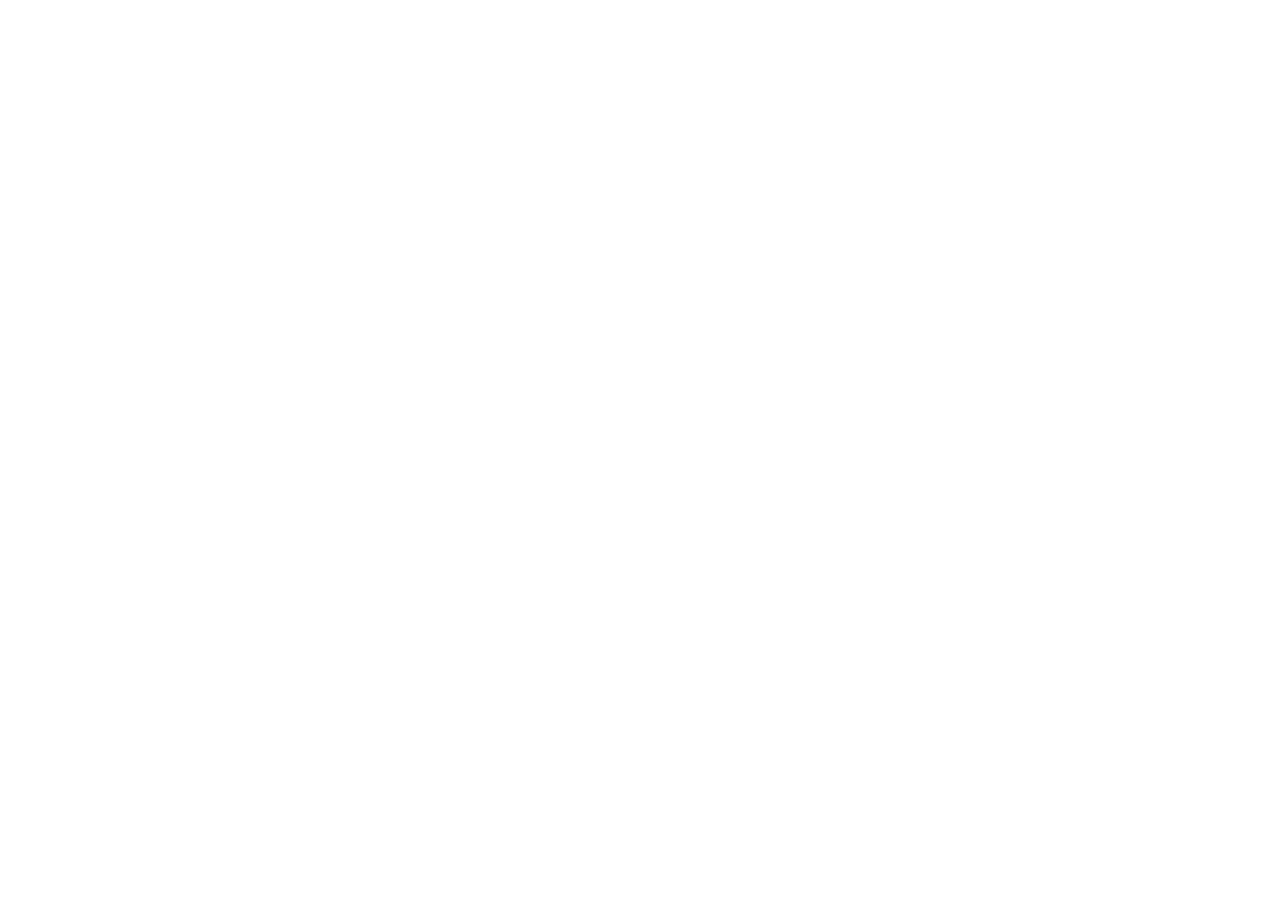
==== monet.html @ 3a2ca3d3 "start starry" ====
<!DOCTYPE html>
<html lang="en">
  <head>
    <meta charset="UTF-8" />
    <meta name="viewport" content="width=device-width, initial-scale=1.0" />
    <meta http-equiv="X-UA-Compatible" content="ie=edge" />
    <title>Canvas Sound</title>
    <link rel="stylesheet" href="css/style.css" />
  </head>
  <body>
    <canvas id="bgCover"></canvas>

    <script src="js/jquery.min.js"></script>
    <script src="js/jquery.ripples-min.js"></script>
    <script src="js/p5.js"></script>
    <script src="js/p5.dom.js"></script>
    <script src="js/p5.sound.js"></script>
    <!-- <script src="js/tone.js"></script> -->
    <!-- <script src="js/main.js"></script> -->
    <script src="js/ripple.js"></script>
    <script src="js/rain.js"></script>
  </body>
</html>
---- css/style.css ----
* {
  margin: 0;
  padding: 0;
}
/* 
body {
  background: url("../img/Waterlilies.jpg");
  background-size: cover;
  background-repeat: no-repeat;
  min-width: 100vw;
  height: 100vh;
} */

#bgCover {
  display: flex;
  margin: 0 auto;
  /* background-image: url("../img/Waterlilies.jpg");
  background-size: cover; */
  /* width: 100vw;
  height: 100vh; */
}

#defaultCanvas0 {
  display: inline-flex;
  position: absolute;
  left: 0;
  top: 0;
}
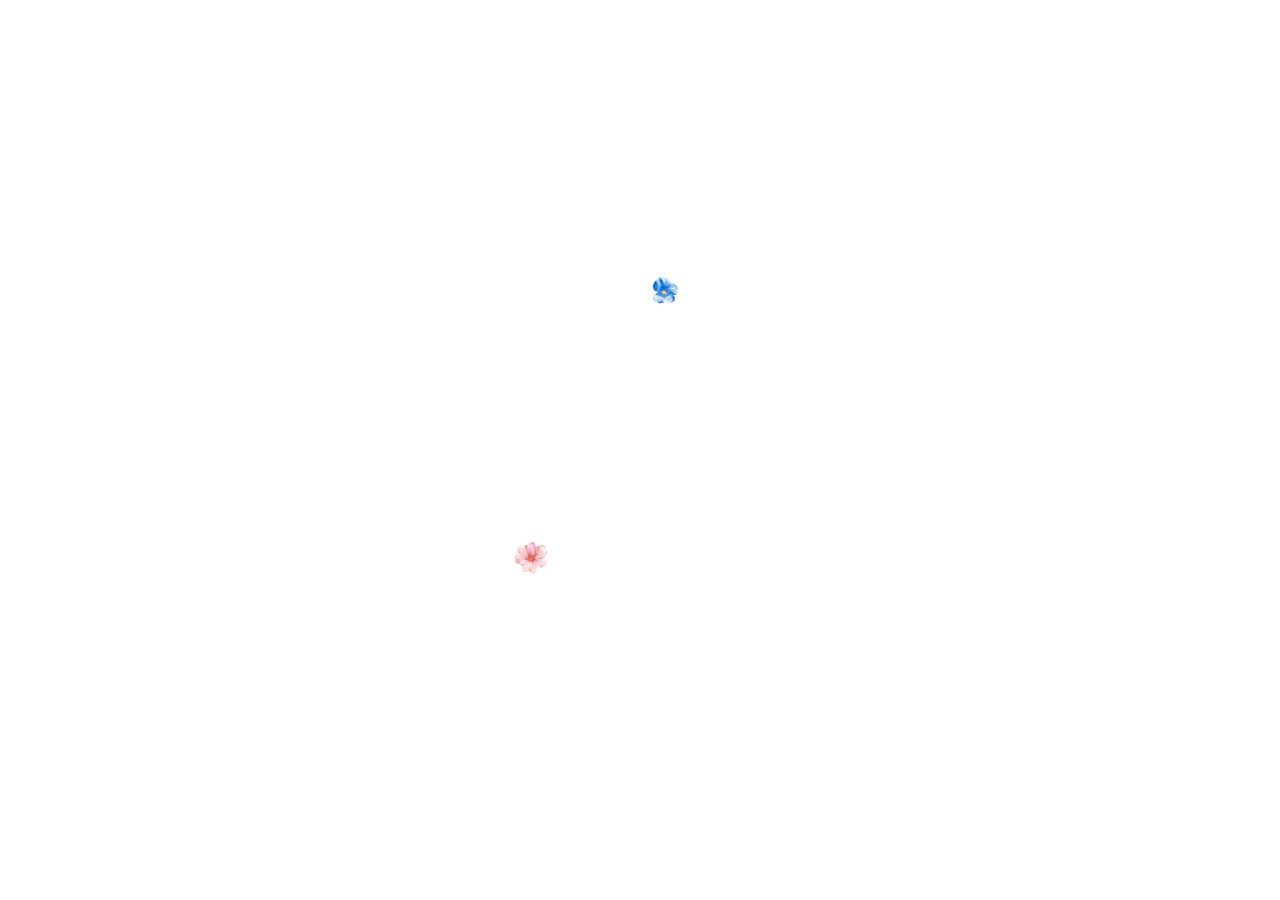
==== commit fa1b28ef: "commit before change canvas sizes" ====
--- a/monet.html
+++ b/monet.html
@@ -8,15 +8,19 @@
     <link rel="stylesheet" href="css/style.css" />
   </head>
   <body>
-    <canvas id="bgCover"></canvas>
+    <div class="pedal"></div>
+    <div class="pedal2"></div>
+
+    <div id="lilyPond">
+      <canvas id="bgCover"></canvas>
+    </div>
 
     <script src="js/jquery.min.js"></script>
     <script src="js/jquery.ripples-min.js"></script>
+    <script src="js/anime.min.js"></script>
     <script src="js/p5.js"></script>
     <script src="js/p5.dom.js"></script>
     <script src="js/p5.sound.js"></script>
-    <!-- <script src="js/tone.js"></script> -->
-    <!-- <script src="js/main.js"></script> -->
     <script src="js/ripple.js"></script>
     <script src="js/rain.js"></script>
   </body>
--- a/css/style.css
+++ b/css/style.css
@@ -2,13 +2,44 @@
   margin: 0;
   padding: 0;
 }
-/* 
-body {
+
+div#lilyPond {
+  position: absolute;
   background: url("../img/Waterlilies.jpg");
   background-size: cover;
   background-repeat: no-repeat;
   min-width: 100vw;
   height: 100vh;
+  top: 0;
+  left: 0;
+}
+
+div.riverNight {
+  position: absolute;
+  background: url("../img/2048px-Starry_Night_Over_the_Rhone.png");
+  background-size: cover;
+  background-repeat: no-repeat;
+  left: 0;
+  top: 0;
+  min-width: 100vw;
+  height: 100vh;
+  z-index: 3;
+}
+
+div.starryNight {
+  position: absolute;
+  background: url("../img/2048px-Van_Gogh_-_Starry_Night_-_Google_Art_Project.png");
+  background-size: cover;
+  background-repeat: no-repeat;
+  left: 0;
+  top: 0;
+  min-width: 100vw;
+  height: 100vh;
+  z-index: 2;
+}
+
+/* canvas#fallingStar {
+  z-index: 5;
 } */
 
 #bgCover {
@@ -26,3 +57,60 @@
   left: 0;
   top: 0;
 }
+
+div.container {
+  max-width: 960px;
+  height: 100vh;
+}
+
+div.portraitMonet {
+  background: url("/img/Claude_Monet_portrait.jpg");
+  background-size: contain;
+  background-repeat: no-repeat;
+  display: flexbox;
+  position: absolute;
+  min-width: 25vw;
+  height: 50vh;
+  left: 10vw;
+  top: 20vh;
+  z-index: 3;
+}
+
+div.monetBackground {
+  display: flex;
+  background: url("/img/Monet_Houses_of_Parliament_Sunset.jpg");
+  background-size: cover;
+  background-repeat: no-repeat;
+  position: relative;
+  min-width: 80vw;
+  height: 100vh;
+  right: 0;
+  top: 0;
+  padding: 3em;
+  margin: 3em;
+}
+
+div.pedal {
+  /* transition: 3s; */
+  background: url("/img/red_flower.png");
+  background-size: contain;
+  background-repeat: no-repeat;
+  position: absolute;
+  width: 40px;
+  height: 40px;
+  left: 40vw;
+  top: 60vh;
+  z-index: 5;
+}
+
+div.pedal2 {
+  background: url("/img/blue_flower.png");
+  background-size: contain;
+  background-repeat: no-repeat;
+  position: absolute;
+  width: 50px;
+  height: 50px;
+  left: 50vw;
+  top: 30vh;
+  z-index: 5;
+}
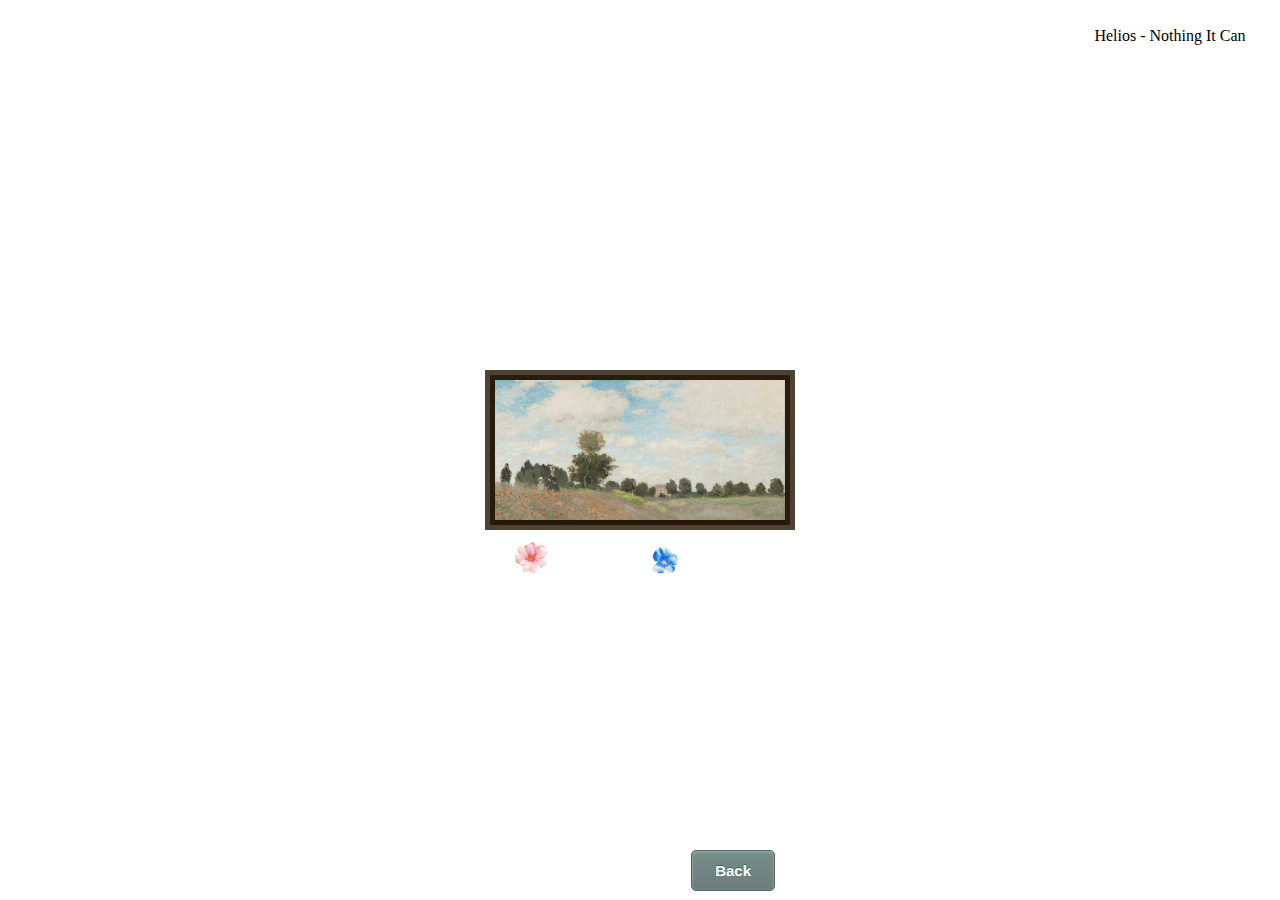
==== commit 0ff356d7: "button done" ====
--- a/monet.html
+++ b/monet.html
@@ -8,13 +8,22 @@
     <link rel="stylesheet" href="css/style.css" />
   </head>
   <body>
+    <div class="container">
+ 
     <div class="pedal"></div>
     <div class="pedal2"></div>
 
     <div id="lilyPond">
+      <div id="garden"></div>
+      <div id="monet"></div>
       <canvas id="bgCover"></canvas>
     </div>
+    <div class="songInfo">
+        Helios - Nothing It Can
+    </div>
+    <a href="/index.html"><button class="back">Back</button></a>
 
+  </div>
     <script src="js/jquery.min.js"></script>
     <script src="js/jquery.ripples-min.js"></script>
     <script src="js/anime.min.js"></script>
--- a/css/style.css
+++ b/css/style.css
@@ -1,17 +1,48 @@
 * {
   margin: 0;
   padding: 0;
-}
-
-div#lilyPond {
-  position: absolute;
-  background: url("../img/Waterlilies.jpg");
-  background-size: cover;
-  background-repeat: no-repeat;
-  min-width: 100vw;
+  box-sizing:border-box;
+}
+
+
+body {
+}
+div.container {
+  background: url('/img/memphis-mini.png');
+  background-repeat: repeat;
+  margin: 0;
+  display: flex;
+  padding: 3em;
+  overflow: hidden;
+  /* This centers our sketch horizontally. */
+  justify-content: center;
+
+  /* This centers our sketch vertically. */
+  align-items: center;
+  min-width: 980px;
   height: 100vh;
-  top: 0;
-  left: 0;
+}
+
+div.container.dark {
+  background: url('/img/tactile_noise_@2X.png');
+  background-repeat: repeat;
+
+}
+
+div#frame {
+  position: relative;
+  /* background: url("../img/Waterlilies.jpg");
+  background-size: cover;
+  background-repeat: no-repeat; */
+
+  /* border: 10px solid #0892d0; */
+  box-shadow: 8px 8px 11px 3px rgb(32, 24, 32)
+}
+
+div.content--canvas {
+  position: absolute;
+  height: 100%;
+  width: 100%;
 }
 
 div.riverNight {
@@ -21,8 +52,8 @@
   background-repeat: no-repeat;
   left: 0;
   top: 0;
-  min-width: 100vw;
-  height: 100vh;
+  width: 100%;
+  height: 100%;
   z-index: 3;
 }
 
@@ -33,8 +64,8 @@
   background-repeat: no-repeat;
   left: 0;
   top: 0;
-  min-width: 100vw;
-  height: 100vh;
+  min-width: 100%;
+  height: 100%;
   z-index: 2;
 }
 
@@ -42,6 +73,96 @@
   z-index: 5;
 } */
 
+
+
+
+
+div.portraitMonet {
+  background: url("/img/Claude_Monet_portrait.jpg");
+  background-size: contain;
+  background-repeat: no-repeat;
+  display: flexbox;
+  position: absolute;
+  min-width: 25vw;
+  height: 50vh;
+  left: 10vw;
+  top: 20vh;
+  z-index: 3;
+}
+
+div.monetBackground {
+  display: flex;
+  background: url("/img/Monet_Houses_of_Parliament_Sunset.jpg");
+  background-size: cover;
+  background-repeat: no-repeat;
+  position: relative;
+  min-width: 80vw;
+  height: 100vh;
+  right: 0;
+  top: 0;
+  padding: 3em;
+  margin: 3em;
+}
+
+
+
+div#lilyPond {
+  position: relative;
+  background: url("../img/Waterlilies.jpg");
+  background-size: cover;
+  background-repeat: no-repeat;
+  border: 5px solid rgba(34, 19, 2, 0.8);
+}
+
+div#garden {
+  position: absolute;
+  background: url("../img/2048px-Claude_Monet_-_Poppy_Field_-_Google_Art_Project.jpg");
+  background-size: cover;
+  background-repeat: no-repeat;
+  border: 5px solid rgba(34, 19, 2, 0.8);
+  top: 0;
+  left: 0;
+  height: 100%;
+  width: 100%;
+  z-index: 3;
+}
+div#monet {
+  position: absolute;
+  background: url("../img/Claude_Monet_portrait.jpg");
+  background-size: cover;
+  background-repeat: no-repeat;
+  border: 5px solid rgba(34, 19, 2, 0.8);
+  top: 0;
+  left: 0;
+  height: 100%;
+  width: 100%;
+  z-index: 4;
+}
+
+div.pedal {
+  /* transition: 3s; */
+  background: url("/img/red_flower.png");
+  background-size: contain;
+  background-repeat: no-repeat;
+  position: absolute;
+  width: 40px;
+  height: 40px;
+  left: 40vw;
+  top: 60vh;
+  z-index: 5;
+}
+
+div.pedal2 {
+  background: url("/img/blue_flower.png");
+  background-size: contain;
+  background-repeat: no-repeat;
+  position: absolute;
+  width: 50px;
+  height: 50px;
+  left: 50vw;
+  top: 60vh;
+  z-index: 5;
+}
 #bgCover {
   display: flex;
   margin: 0 auto;
@@ -51,66 +172,59 @@
   height: 100vh; */
 }
 
-#defaultCanvas0 {
-  display: inline-flex;
-  position: absolute;
-  left: 0;
-  top: 0;
-}
-
-div.container {
-  max-width: 960px;
-  height: 100vh;
-}
-
-div.portraitMonet {
-  background: url("/img/Claude_Monet_portrait.jpg");
-  background-size: contain;
-  background-repeat: no-repeat;
-  display: flexbox;
-  position: absolute;
-  min-width: 25vw;
-  height: 50vh;
-  left: 10vw;
-  top: 20vh;
-  z-index: 3;
-}
-
-div.monetBackground {
-  display: flex;
-  background: url("/img/Monet_Houses_of_Parliament_Sunset.jpg");
-  background-size: cover;
-  background-repeat: no-repeat;
-  position: relative;
-  min-width: 80vw;
-  height: 100vh;
-  right: 0;
-  top: 0;
-  padding: 3em;
-  margin: 3em;
-}
-
-div.pedal {
-  /* transition: 3s; */
-  background: url("/img/red_flower.png");
-  background-size: contain;
-  background-repeat: no-repeat;
-  position: absolute;
-  width: 40px;
-  height: 40px;
-  left: 40vw;
-  top: 60vh;
-  z-index: 5;
-}
-
-div.pedal2 {
-  background: url("/img/blue_flower.png");
-  background-size: contain;
-  background-repeat: no-repeat;
-  position: absolute;
-  width: 50px;
-  height: 50px;
-  left: 50vw;
-  top: 30vh;
-  z-index: 5;
-}
+div.songInfo {
+  position: absolute;
+  top: 3%;
+  right: 2%;
+  height: 2em;
+  width: 10em;
+}
+div.songInfo.vincent {
+  color: white;
+}
+
+button {
+	-moz-box-shadow:inset 0px 1px 3px 0px #91b8b3;
+	-webkit-box-shadow:inset 0px 1px 3px 0px #91b8b3;
+	box-shadow:inset 0px 1px 3px 0px #91b8b3;
+	background:-webkit-gradient(linear, left top, left bottom, color-stop(0.05, #768d87), color-stop(1, #6c7c7c));
+	background:-moz-linear-gradient(top, #768d87 5%, #6c7c7c 100%);
+	background:-webkit-linear-gradient(top, #768d87 5%, #6c7c7c 100%);
+	background:-o-linear-gradient(top, #768d87 5%, #6c7c7c 100%);
+	background:-ms-linear-gradient(top, #768d87 5%, #6c7c7c 100%);
+	background:linear-gradient(to bottom, #768d87 5%, #6c7c7c 100%);
+	filter:progid:DXImageTransform.Microsoft.gradient(startColorstr='#768d87', endColorstr='#6c7c7c',GradientType=0);
+	background-color:#768d87;
+	-moz-border-radius:5px;
+	-webkit-border-radius:5px;
+	border-radius:5px;
+	border:1px solid #566963;
+	display:inline-block;
+	cursor:pointer;
+	color:#ffffff;
+	font-family:Arial;
+	font-size:15px;
+	font-weight:bold;
+	padding:11px 23px;
+	text-decoration:none;
+  text-shadow:0px -1px 0px #2b665e;
+  position: absolute;
+  bottom: 1vh;
+  left: 40%;
+}
+
+button:hover {
+	background:-webkit-gradient(linear, left top, left bottom, color-stop(0.05, #6c7c7c), color-stop(1, #768d87));
+	background:-moz-linear-gradient(top, #6c7c7c 5%, #768d87 100%);
+	background:-webkit-linear-gradient(top, #6c7c7c 5%, #768d87 100%);
+	background:-o-linear-gradient(top, #6c7c7c 5%, #768d87 100%);
+	background:-ms-linear-gradient(top, #6c7c7c 5%, #768d87 100%);
+	background:linear-gradient(to bottom, #6c7c7c 5%, #768d87 100%);
+	filter:progid:DXImageTransform.Microsoft.gradient(startColorstr='#6c7c7c', endColorstr='#768d87',GradientType=0);
+	background-color:#6c7c7c;
+}
+
+
+button.back {
+  left: 54%
+}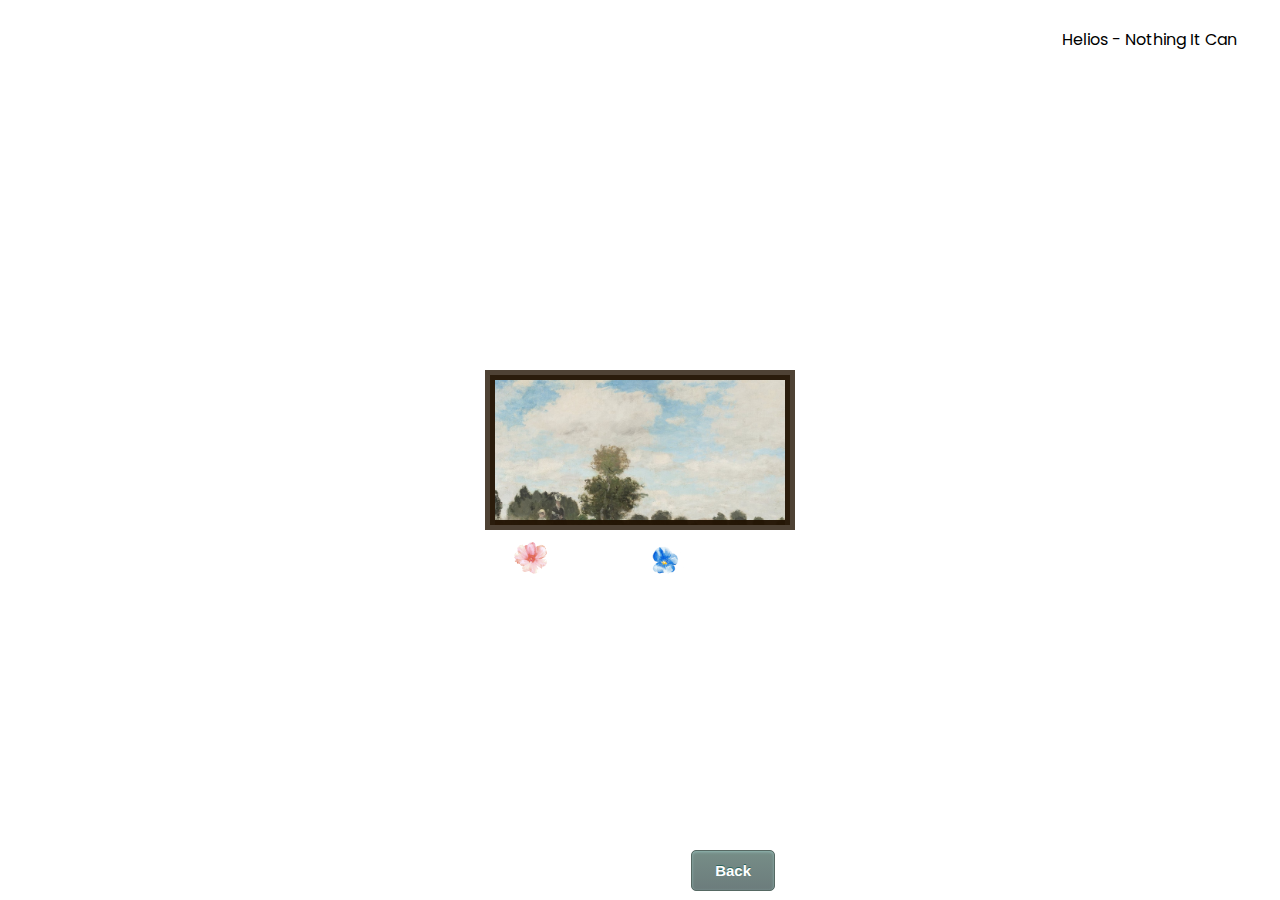
==== commit d1c1486e: "fixed link for github" ====
--- a/monet.html
+++ b/monet.html
@@ -21,7 +21,7 @@
     <div class="songInfo">
         Helios - Nothing It Can
     </div>
-    <a href="/index.html"><button class="back">Back</button></a>
+    <a href="index.html"><button class="back">Back</button></a>
 
   </div>
     <script src="js/jquery.min.js"></script>
--- a/css/style.css
+++ b/css/style.css
@@ -1,3 +1,4 @@
+@import url('https://fonts.googleapis.com/css?family=Poppins&display=swap');
 * {
   margin: 0;
   padding: 0;
@@ -6,7 +7,11 @@
 
 
 body {
-}
+  font-family: 'Poppins', sans-serif;
+  overflow: hidden;
+}
+
+
 div.container {
   background: url('/img/memphis-mini.png');
   background-repeat: repeat;
@@ -24,18 +29,28 @@
 }
 
 div.container.dark {
-  background: url('/img/tactile_noise_@2X.png');
+  background: url('/img/tactile_noise.png');
   background-repeat: repeat;
 
 }
+
+div.title {
+  line-height: 3em;
+  font-size: 2em;
+  display: inline-block;
+  width: 50vw;
+}
+
+div.title h3 {
+  font-size: 24px;
+  border-top: 3px solid black;
+  text-align: right;
+}
+
+
 
 div#frame {
   position: relative;
-  /* background: url("../img/Waterlilies.jpg");
-  background-size: cover;
-  background-repeat: no-repeat; */
-
-  /* border: 10px solid #0892d0; */
   box-shadow: 8px 8px 11px 3px rgb(32, 24, 32)
 }
 
@@ -47,7 +62,7 @@
 
 div.riverNight {
   position: absolute;
-  background: url("../img/2048px-Starry_Night_Over_the_Rhone.png");
+  background: url("/img/starry_night_over_the_rhone.png");
   background-size: cover;
   background-repeat: no-repeat;
   left: 0;
@@ -59,7 +74,7 @@
 
 div.starryNight {
   position: absolute;
-  background: url("../img/2048px-Van_Gogh_-_Starry_Night_-_Google_Art_Project.png");
+  background: url("/img/van_gogh_starry_night.png");
   background-size: cover;
   background-repeat: no-repeat;
   left: 0;
@@ -69,46 +84,40 @@
   z-index: 2;
 }
 
-/* canvas#fallingStar {
-  z-index: 5;
-} */
-
-
-
-
-
-div.portraitMonet {
-  background: url("/img/Claude_Monet_portrait.jpg");
-  background-size: contain;
-  background-repeat: no-repeat;
-  display: flexbox;
-  position: absolute;
-  min-width: 25vw;
-  height: 50vh;
-  left: 10vw;
-  top: 20vh;
-  z-index: 3;
-}
-
 div.monetBackground {
-  display: flex;
-  background: url("/img/Monet_Houses_of_Parliament_Sunset.jpg");
-  background-size: cover;
-  background-repeat: no-repeat;
-  position: relative;
-  min-width: 80vw;
+  display: inline-block;
+  background: url("/img/monet_houses_of_parliament_sunset.jpg");
+  background-size: cover;
+  background-repeat: no-repeat;
+  position: absolute;
+  width: 100vw;
   height: 100vh;
   right: 0;
   top: 0;
-  padding: 3em;
-  margin: 3em;
-}
+  margin: 0.5em 0.5em;
+  z-index: -1;
+}
+
+div.vincentBackground {
+  display: inline-block;
+  background: url("/img/vincent_van_gogh_the_prison_courtyard.jpg");
+  background-size: cover;
+  background-repeat: no-repeat;
+  position: absolute;
+  width: 100vw;
+  height: 100vh;
+  right: 0;
+  top: 0;
+  margin: 0.5em 0.5em;
+  z-index: -1;
+}
+
 
 
 
 div#lilyPond {
   position: relative;
-  background: url("../img/Waterlilies.jpg");
+  background: url("/img/water_lilies.jpg");
   background-size: cover;
   background-repeat: no-repeat;
   border: 5px solid rgba(34, 19, 2, 0.8);
@@ -116,7 +125,7 @@
 
 div#garden {
   position: absolute;
-  background: url("../img/2048px-Claude_Monet_-_Poppy_Field_-_Google_Art_Project.jpg");
+  background: url("/img/claude_monet_poppy_field.jpg");
   background-size: cover;
   background-repeat: no-repeat;
   border: 5px solid rgba(34, 19, 2, 0.8);
@@ -128,7 +137,7 @@
 }
 div#monet {
   position: absolute;
-  background: url("../img/Claude_Monet_portrait.jpg");
+  background: url("/img/claude_monet_portrait.jpg");
   background-size: cover;
   background-repeat: no-repeat;
   border: 5px solid rgba(34, 19, 2, 0.8);
@@ -166,20 +175,17 @@
 #bgCover {
   display: flex;
   margin: 0 auto;
-  /* background-image: url("../img/Waterlilies.jpg");
-  background-size: cover; */
-  /* width: 100vw;
-  height: 100vh; */
+
 }
 
 div.songInfo {
   position: absolute;
   top: 3%;
   right: 2%;
-  height: 2em;
-  width: 10em;
-}
-div.songInfo.vincent {
+  height: 1.5em;
+  width: 12em;
+}
+div.songInfo.vin {
   color: white;
 }
 
@@ -227,4 +233,37 @@
 
 button.back {
   left: 54%
+}
+
+div.artist {
+  position: relative;
+  min-width: 50vw;
+  height: 70vh;
+  margin: 0 auto;
+  padding: 1em;
+  margin: 100px 200px;
+}
+div.vincent {
+  position: absolute;
+  display: inline-block;
+  left: 0;
+  text-align: center;
+}
+
+div.vincent img {
+  width: 15vw;
+}
+div.monet {
+  position: absolute;
+  display: inline-block;
+  right: 0;
+  text-align: center;
+}
+div.monet img {
+  width: 15vw;
+}
+
+p {
+  background-color: rgba(255,255,255, 0.4);
+  border-radius: 0.5em;
 }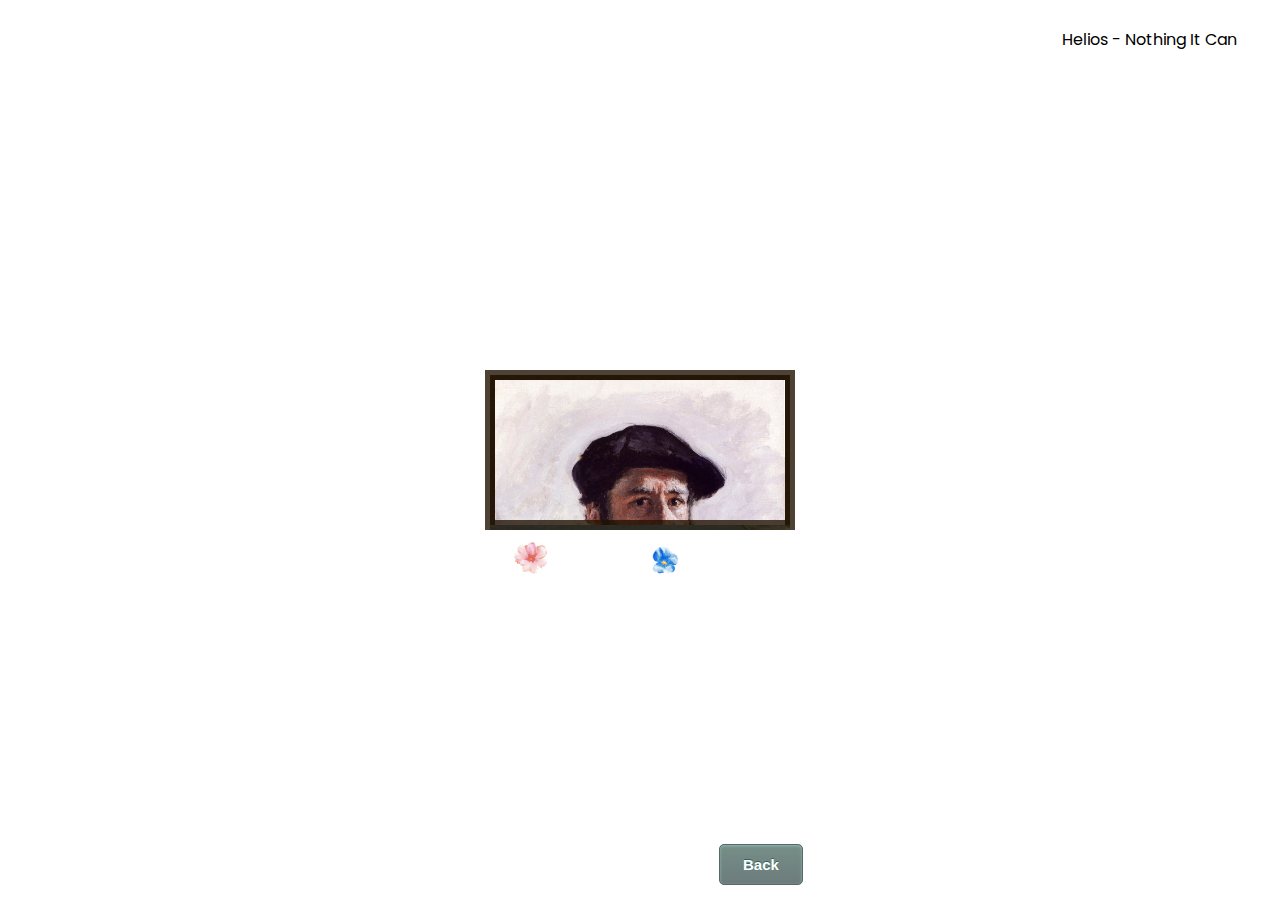
==== commit 9cffcb3b: "change css on button" ====
--- a/monet.html
+++ b/monet.html
@@ -9,21 +9,19 @@
   </head>
   <body>
     <div class="container">
- 
-    <div class="pedal"></div>
-    <div class="pedal2"></div>
+      <div class="pedal"></div>
+      <div class="pedal2"></div>
 
-    <div id="lilyPond">
-      <div id="garden"></div>
-      <div id="monet"></div>
-      <canvas id="bgCover"></canvas>
+      <div id="lilyPond">
+        <div id="garden"></div>
+        <div id="monet"></div>
+        <canvas id="bgCover"></canvas>
+      </div>
+      <div class="songInfo">
+        Helios - Nothing It Can
+      </div>
+      <a href="index.html"><button class="back">Back</button></a>
     </div>
-    <div class="songInfo">
-        Helios - Nothing It Can
-    </div>
-    <a href="index.html"><button class="back">Back</button></a>
-
-  </div>
     <script src="js/jquery.min.js"></script>
     <script src="js/jquery.ripples-min.js"></script>
     <script src="js/anime.min.js"></script>
--- a/css/style.css
+++ b/css/style.css
@@ -1,19 +1,17 @@
-@import url('https://fonts.googleapis.com/css?family=Poppins&display=swap');
+@import url("https://fonts.googleapis.com/css?family=Poppins&display=swap");
 * {
   margin: 0;
   padding: 0;
-  box-sizing:border-box;
-}
-
+  box-sizing: border-box;
+}
 
 body {
-  font-family: 'Poppins', sans-serif;
+  font-family: "Poppins", sans-serif;
   overflow: hidden;
 }
 
-
 div.container {
-  background: url('/img/memphis-mini.png');
+  background: url("../img/memphis-mini.png");
   background-repeat: repeat;
   margin: 0;
   display: flex;
@@ -29,9 +27,8 @@
 }
 
 div.container.dark {
-  background: url('/img/tactile_noise.png');
+  background: url("../img/tactile_noise.png");
   background-repeat: repeat;
-
 }
 
 div.title {
@@ -47,11 +44,9 @@
   text-align: right;
 }
 
-
-
 div#frame {
   position: relative;
-  box-shadow: 8px 8px 11px 3px rgb(32, 24, 32)
+  box-shadow: 8px 8px 11px 3px rgb(32, 24, 32);
 }
 
 div.content--canvas {
@@ -62,7 +57,7 @@
 
 div.riverNight {
   position: absolute;
-  background: url("/img/starry_night_over_the_rhone.png");
+  background: url("../img/starry_night_over_the_rhone.png");
   background-size: cover;
   background-repeat: no-repeat;
   left: 0;
@@ -74,7 +69,7 @@
 
 div.starryNight {
   position: absolute;
-  background: url("/img/van_gogh_starry_night.png");
+  background: url("../img/van_gogh_starry_night.png");
   background-size: cover;
   background-repeat: no-repeat;
   left: 0;
@@ -86,7 +81,7 @@
 
 div.monetBackground {
   display: inline-block;
-  background: url("/img/monet_houses_of_parliament_sunset.jpg");
+  background: url("../img/monet_houses_of_parliament_sunset.jpg");
   background-size: cover;
   background-repeat: no-repeat;
   position: absolute;
@@ -100,7 +95,7 @@
 
 div.vincentBackground {
   display: inline-block;
-  background: url("/img/vincent_van_gogh_the_prison_courtyard.jpg");
+  background: url("../img/vincent_van_gogh_the_prison_courtyard.jpg");
   background-size: cover;
   background-repeat: no-repeat;
   position: absolute;
@@ -112,12 +107,9 @@
   z-index: -1;
 }
 
-
-
-
 div#lilyPond {
   position: relative;
-  background: url("/img/water_lilies.jpg");
+  background: url("../img/water_lilies.jpg");
   background-size: cover;
   background-repeat: no-repeat;
   border: 5px solid rgba(34, 19, 2, 0.8);
@@ -125,7 +117,7 @@
 
 div#garden {
   position: absolute;
-  background: url("/img/claude_monet_poppy_field.jpg");
+  background: url("../img/claude_monet_poppy_field.jpg");
   background-size: cover;
   background-repeat: no-repeat;
   border: 5px solid rgba(34, 19, 2, 0.8);
@@ -137,7 +129,7 @@
 }
 div#monet {
   position: absolute;
-  background: url("/img/claude_monet_portrait.jpg");
+  background: url("../img/claude_monet_portrait.jpg");
   background-size: cover;
   background-repeat: no-repeat;
   border: 5px solid rgba(34, 19, 2, 0.8);
@@ -150,7 +142,7 @@
 
 div.pedal {
   /* transition: 3s; */
-  background: url("/img/red_flower.png");
+  background: url("../img/red_flower.png");
   background-size: contain;
   background-repeat: no-repeat;
   position: absolute;
@@ -162,7 +154,7 @@
 }
 
 div.pedal2 {
-  background: url("/img/blue_flower.png");
+  background: url("../img/blue_flower.png");
   background-size: contain;
   background-repeat: no-repeat;
   position: absolute;
@@ -175,7 +167,6 @@
 #bgCover {
   display: flex;
   margin: 0 auto;
-
 }
 
 div.songInfo {
@@ -190,49 +181,61 @@
 }
 
 button {
-	-moz-box-shadow:inset 0px 1px 3px 0px #91b8b3;
-	-webkit-box-shadow:inset 0px 1px 3px 0px #91b8b3;
-	box-shadow:inset 0px 1px 3px 0px #91b8b3;
-	background:-webkit-gradient(linear, left top, left bottom, color-stop(0.05, #768d87), color-stop(1, #6c7c7c));
-	background:-moz-linear-gradient(top, #768d87 5%, #6c7c7c 100%);
-	background:-webkit-linear-gradient(top, #768d87 5%, #6c7c7c 100%);
-	background:-o-linear-gradient(top, #768d87 5%, #6c7c7c 100%);
-	background:-ms-linear-gradient(top, #768d87 5%, #6c7c7c 100%);
-	background:linear-gradient(to bottom, #768d87 5%, #6c7c7c 100%);
-	filter:progid:DXImageTransform.Microsoft.gradient(startColorstr='#768d87', endColorstr='#6c7c7c',GradientType=0);
-	background-color:#768d87;
-	-moz-border-radius:5px;
-	-webkit-border-radius:5px;
-	border-radius:5px;
-	border:1px solid #566963;
-	display:inline-block;
-	cursor:pointer;
-	color:#ffffff;
-	font-family:Arial;
-	font-size:15px;
-	font-weight:bold;
-	padding:11px 23px;
-	text-decoration:none;
-  text-shadow:0px -1px 0px #2b665e;
-  position: absolute;
-  bottom: 1vh;
-  left: 40%;
+  -moz-box-shadow: inset 0px 1px 3px 0px #91b8b3;
+  -webkit-box-shadow: inset 0px 1px 3px 0px #91b8b3;
+  box-shadow: inset 0px 1px 3px 0px #91b8b3;
+  background: -webkit-gradient(
+    linear,
+    left top,
+    left bottom,
+    color-stop(0.05, #768d87),
+    color-stop(1, #6c7c7c)
+  );
+  background: -moz-linear-gradient(top, #768d87 5%, #6c7c7c 100%);
+  background: -webkit-linear-gradient(top, #768d87 5%, #6c7c7c 100%);
+  background: -o-linear-gradient(top, #768d87 5%, #6c7c7c 100%);
+  background: -ms-linear-gradient(top, #768d87 5%, #6c7c7c 100%);
+  background: linear-gradient(to bottom, #768d87 5%, #6c7c7c 100%);
+  filter: progid:DXImageTransform.Microsoft.gradient(startColorstr='#768d87', endColorstr='#6c7c7c',GradientType=0);
+  background-color: #768d87;
+  -moz-border-radius: 5px;
+  -webkit-border-radius: 5px;
+  border-radius: 5px;
+  border: 1px solid #566963;
+  display: inline-block;
+  cursor: pointer;
+  color: #ffffff;
+  font-family: Arial;
+  font-size: 15px;
+  font-weight: bold;
+  padding: 11px 23px;
+  text-decoration: none;
+  text-shadow: 0px -1px 0px #2b665e;
+  position: absolute;
+  bottom: 0;
+  left: 35vw;
+  margin: 1em;
 }
 
 button:hover {
-	background:-webkit-gradient(linear, left top, left bottom, color-stop(0.05, #6c7c7c), color-stop(1, #768d87));
-	background:-moz-linear-gradient(top, #6c7c7c 5%, #768d87 100%);
-	background:-webkit-linear-gradient(top, #6c7c7c 5%, #768d87 100%);
-	background:-o-linear-gradient(top, #6c7c7c 5%, #768d87 100%);
-	background:-ms-linear-gradient(top, #6c7c7c 5%, #768d87 100%);
-	background:linear-gradient(to bottom, #6c7c7c 5%, #768d87 100%);
-	filter:progid:DXImageTransform.Microsoft.gradient(startColorstr='#6c7c7c', endColorstr='#768d87',GradientType=0);
-	background-color:#6c7c7c;
-}
-
+  background: -webkit-gradient(
+    linear,
+    left top,
+    left bottom,
+    color-stop(0.05, #6c7c7c),
+    color-stop(1, #768d87)
+  );
+  background: -moz-linear-gradient(top, #6c7c7c 5%, #768d87 100%);
+  background: -webkit-linear-gradient(top, #6c7c7c 5%, #768d87 100%);
+  background: -o-linear-gradient(top, #6c7c7c 5%, #768d87 100%);
+  background: -ms-linear-gradient(top, #6c7c7c 5%, #768d87 100%);
+  background: linear-gradient(to bottom, #6c7c7c 5%, #768d87 100%);
+  filter: progid:DXImageTransform.Microsoft.gradient(startColorstr='#6c7c7c', endColorstr='#768d87',GradientType=0);
+  background-color: #6c7c7c;
+}
 
 button.back {
-  left: 54%
+  left: 55vw;
 }
 
 div.artist {
@@ -264,6 +267,6 @@
 }
 
 p {
-  background-color: rgba(255,255,255, 0.4);
+  background-color: rgba(255, 255, 255, 0.4);
   border-radius: 0.5em;
-}+}
